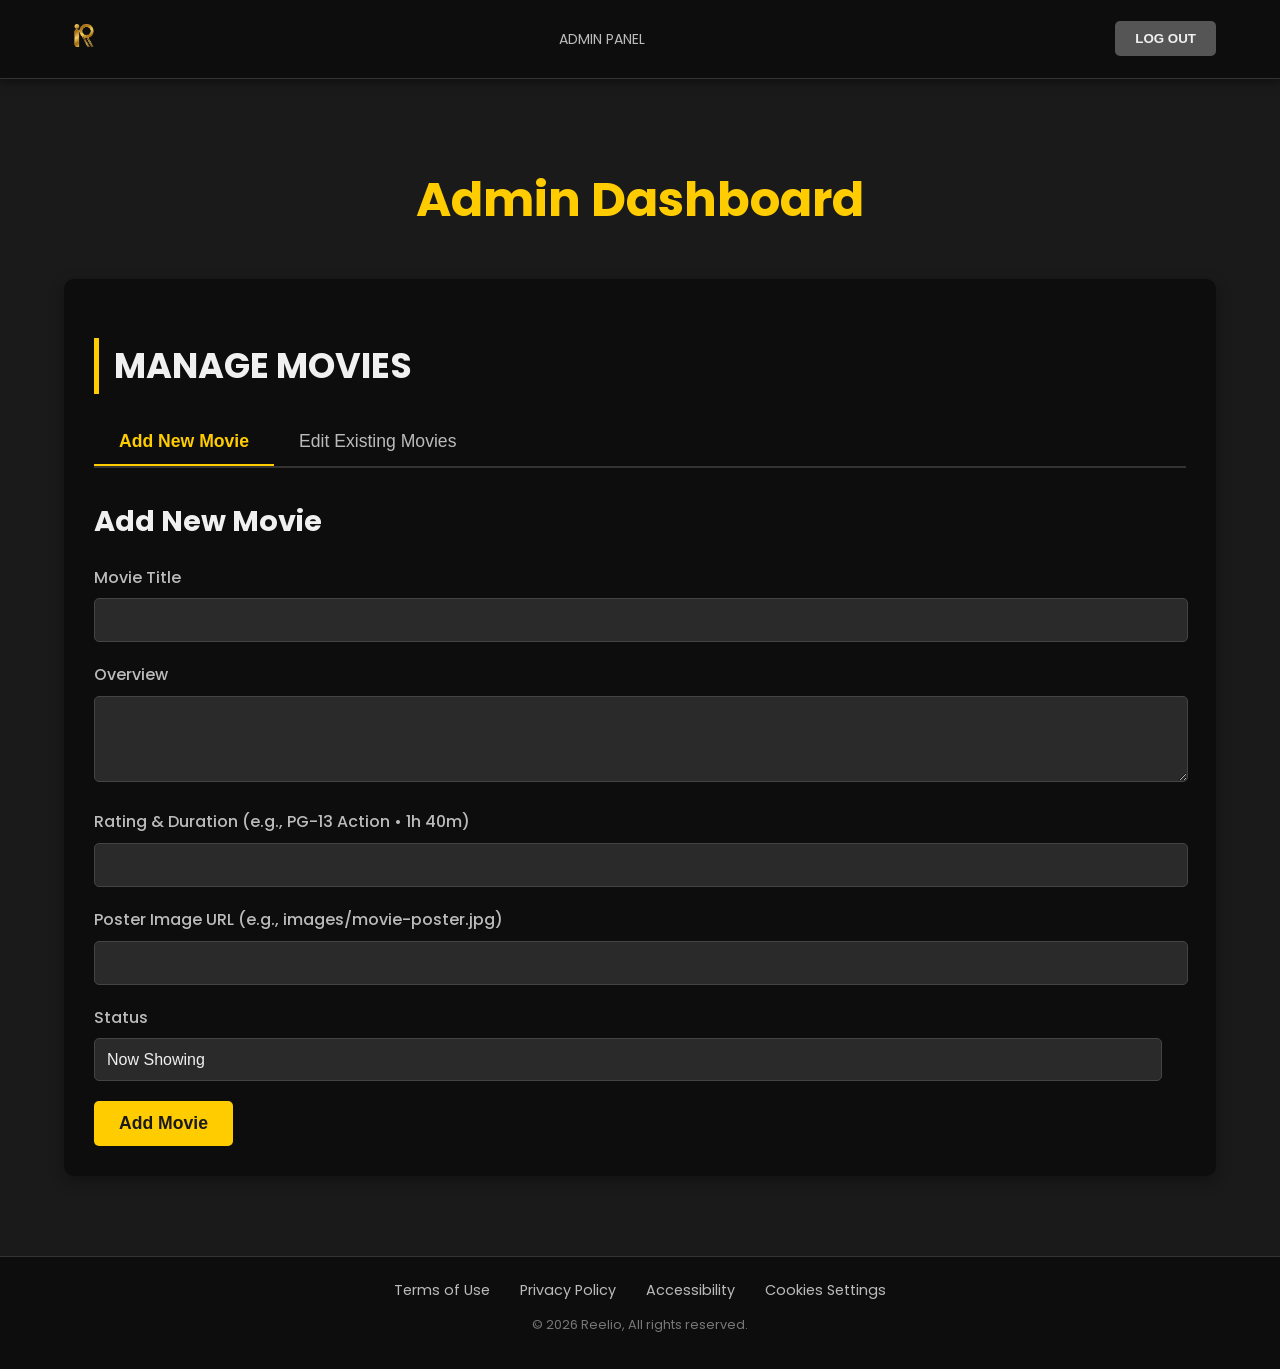
==== reelio-frontend/admin.html @ 2899b491 "Add files via upload" ====
<!DOCTYPE html>
<html lang="en">
<head>
    <meta charset="UTF-8">
    <meta name="viewport" content="width=device-width, initial-scale=1.0">
    <title>Admin Panel - Reelio</title>
    <link rel="stylesheet" href="style.css">
    <link href="https://fonts.googleapis.com/css2?family=Poppins:wght@400;500;600;700&display=swap" rel="stylesheet">
</head>
<body>
    <header class="sub-header">
        <div class="logo">
            <a href="index.html" class="logo-link">
                <img src="logo.png" alt="Reelio Logo">
            </a>
        </div>
        <span class="page-title">Admin Panel</span>
        <div class="header-actions">
            <button class="btn-logout" onclick="handleLogout()">LOG OUT</button>
        </div>
    </header>

    <main class="admin-page">
        <h1>Admin Dashboard</h1>

        <section class="admin-section">
            <h2>Manage Movies</h2>
            <div class="admin-tabs">
                <button class="admin-tab-btn active" data-tab="addMovie">Add New Movie</button>
                <button class="admin-tab-btn" data-tab="editMovies">Edit Existing Movies</button>
            </div>

            <div id="addMovieTab" class="tab-content active">
                <h3>Add New Movie</h3>
                <form id="addMovieForm" class="admin-form">
                    <div class="form-group">
                        <label for="movieTitle">Movie Title</label>
                        <input type="text" id="movieTitle" required>
                    </div>
                    <div class="form-group">
                        <label for="movieOverview">Overview</label>
                        <textarea id="movieOverview" rows="4" required></textarea>
                    </div>
                    <div class="form-group">
                        <label for="movieRating">Rating & Duration (e.g., PG-13 Action • 1h 40m)</label>
                        <input type="text" id="movieRating" required>
                    </div>
                    <div class="form-group">
                        <label for="moviePoster">Poster Image URL (e.g., images/movie-poster.jpg)</label>
                        <input type="text" id="moviePoster" required>
                    </div>
                    <div class="form-group">
                        <label for="movieStatus">Status</label>
                        <select id="movieStatus" required>
                            <option value="now-showing">Now Showing</option>
                            <option value="coming-soon">Coming Soon</option>
                        </select>
                    </div>
                    <div class="form-group" id="releaseDateGroup" style="display:none;">
                        <label for="movieReleaseDate">Release Date (for Coming Soon)</label>
                        <input type="date" id="movieReleaseDate">
                    </div>
                    <div class="form-group" id="trailerUrlGroup" style="display:none;">
                        <label for="movieTrailerUrl">Trailer URL (YouTube Embed Link)</label>
                        <input type="text" id="movieTrailerUrl">
                    </div>
                    <button type="submit" class="btn-primary">Add Movie</button>
                </form>
            </div>
        </section>

        <div id="editMoviesTab" class="tab-content">
                <h3>Edit Existing Movies</h3>
                <div class="movie-management-controls">
                    <input type="text" id="movieSearch" placeholder="Search movies by title...">
                    <select id="filterMovieStatus">
                        <option value="all">All Movies</option>
                        <option value="now-showing">Now Showing</option>
                        <option value="coming-soon">Coming Soon</option>
                    </select>
                </div>
                <div id="movieListForEditing" class="admin-movie-grid">
                    <!-- Movie cards for editing will be loaded here by JavaScript -->
                    <p>No movies to display yet. Add some using the "Add New Movie" tab.</p>
                </div>
            </div>
        </section>

        <!-- A simple modal for editing movie details (will be dynamically populated) -->
        <div id="editMovieModal" class="modal">
            <div class="modal-content">
                <span class="close-button" onclick="closeEditMovieModal()">&times;</span>
                <h2>Edit Movie</h2>
                <form id="editMovieForm" class="admin-form">
                    <input type="hidden" id="editMovieId">
                    <div class="form-group">
                        <label for="editMovieTitle">Movie Title</label>
                        <input type="text" id="editMovieTitle" required>
                    </div>
                    <div class="form-group">
                        <label for="editMovieOverview">Overview</label>
                        <textarea id="editMovieOverview" rows="4" required></textarea>
                    </div>
                    <div class="form-group">
                        <label for="editMovieRating">Rating & Duration</label>
                        <input type="text" id="editMovieRating" required>
                    </div>
                    <div class="form-group">
                        <label for="editMoviePoster">Poster Image URL</label>
                        <input type="text" id="editMoviePoster" required>
                    </div>
                     <div class="form-group">
                        <label for="editMovieStatus">Status</label>
                        <select id="editMovieStatus" required>
                            <option value="now-showing">Now Showing</option>
                            <option value="coming-soon">Coming Soon</option>
                        </select>
                    </div>
                    <div class="form-group" id="editReleaseDateGroup">
                        <label for="editMovieReleaseDate">Release Date</label>
                        <input type="date" id="editMovieReleaseDate">
                    </div>
                    <div class="form-group" id="editTrailerUrlGroup">
                        <label for="editMovieTrailerUrl">Trailer URL</label>
                        <input type="text" id="editMovieTrailerUrl">
                    </div>

                    <h3>Showtimes</h3>
                    <div id="editShowtimesContainer" class="showtimes-container">
                        <!-- Showtimes will be loaded here dynamically -->
                        <p>No showtimes set.</p>
                    </div>
                    <button type="button" class="btn-secondary" onclick="addShowtimeField()">Add New Showtime</button>

                    <div class="form-actions">
                        <button type="submit" class="btn-primary">Save Changes</button>
                        <button type="button" class="btn-delete" onclick="deleteMovie()">Delete Movie</button>
                    </div>
                </form>
            </div>
        </div>
    </main>

    <footer>
        <nav class="footer-nav">
            <ul>
                <li><a href="#">Terms of Use</a></li>
                <li><a href="#">Privacy Policy</a></li>
                <li><a href="#">Accessibility</a></li>
                <li><a href="#">Cookies Settings</a></li>
            </ul>
        </nav>
        <p>© 2026 Reelio, All rights reserved.</p>
    </footer>

    <script src="script.js"></script>
</body>
</html>

    </main>
</body>
</html>
---- reelio-frontend/style.css ----
html {
    scroll-behavior: smooth;
}
/* General Body and Font Styles */
body {
    font-family: 'Poppins', sans-serif;
    margin: 0;
    padding: 0;
    background-color: #1a1a1a; /* Dark background */
    color: #f0f0f0; /* Light text color */
    line-height: 1.6;
}

a {
    color: #f0f0f0;
    text-decoration: none;
}

a:hover {
    color: #ffcc00; /* Accent color for hover */
}

ul {
    list-style: none;
    padding: 0;
    margin: 0;
}

/* New: Logout Button Style */
.header-actions .btn-logout {
    background-color: #555; /* Darker background for logout */
    color: #f0f0f0;
    border: none;
    padding: 10px 20px;
    border-radius: 5px;
    cursor: pointer;
    font-weight: 600;
    transition: background-color 0.3s ease;
    margin-left: 15px; /* Space between username and logout button */
}

.header-actions .btn-logout:hover {
    background-color: #777;
}

/* Optional: Adjust spacing for user profile when links are visible */
#userProfileDisplay {
    display: flex;
    align-items: center;
}

#myBookingsNavLink, #adminNavLink {
    margin-left: 30px; /* Space out the new nav links from existing ones */
}

/* Ensure the nav links are styled consistently when visible */
.main-nav ul li a {
    transition: color 0.3s ease, border-bottom 0.3s ease;
}

.main-nav ul li a:hover {
    color: #ffcc00;
}

/* Header Styles */
.main-header, .sub-header {
    background-color: #0d0d0d;
    padding: 15px 5%;
    display: flex;
    justify-content: space-between;
    align-items: center;
    border-bottom: 1px solid #333;
    position: fixed; /* Makes the header stick to its position */
    top: 0;          /* Positions it at the very top of the viewport */
    left: 0;         /* Positions it at the very left of the viewport */
    width: 100%;     /* Ensures it spans the full width of the viewport */
    z-index: 1000;   /* Keeps the header on top of other content */
    box-shadow: 0 2px 10px rgba(0, 0, 0, 0.5); /* Optional: add a subtle shadow */
    box-sizing: border-box;
}

.logo img {
    height: 40px; /* Adjust as needed */

}

.main-nav ul {
    display: flex;
}

.main-nav li {
    margin-right: 30px;
}

.main-nav a {
    font-weight: 500;
    padding-bottom: 5px;
    transition: color 0.3s ease;
}

.main-nav a.active {
    color: #ffcc00;
    border-bottom: 2px solid #ffcc00;
}

.header-actions .btn-sign-in {
    background-color: #ffcc00;
    color: #1a1a1a;
    border: none;
    padding: 10px 20px;
    border-radius: 5px;
    cursor: pointer;
    font-weight: 600;
    transition: background-color 0.3s ease;
}

.header-actions .btn-sign-in:hover {
    background-color: #e6b800;
}

.user-profile {
    font-weight: 600;
    color: #ffcc00;
}

.page-title {
    font-size: 14px;
    text-transform: uppercase;
    color: #bbb;
}

/* Hero Section (Slideshow) */
.hero-section {
    position: relative;
    width: 100%;
    height: 700px; /* Adjust height as needed */
    overflow: hidden;
    margin-bottom: 50px;
    padding-top: 90px;
}

.hero-slide {
    position: absolute;
    top: 0;
    left: 0;
    width: 100%;
    height: 100%;
    opacity: 0;
    transition: opacity 1s ease-in-out;
    display: flex;
    justify-content: center;
    align-items: center;
}

.hero-slide.active {
    opacity: 1;
}

.hero-slide img {
    width: 100%;
    height: 100%;
    object-fit: cover;
    filter: brightness(0.4); /* Darken image */
}

.hero-content {
    position: absolute;
    text-align: center;
    color: #f0f0f0;
    z-index: 1;
}

.hero-content h1 {
    font-size: 4em;
    margin-bottom: 20px;
    text-transform: uppercase;
}

.hero-buttons button {
    background-color: transparent;
    border: 2px solid #ffcc00;
    color: #ffcc00;
    padding: 12px 30px;
    border-radius: 5px;
    cursor: pointer;
    font-weight: 600;
    font-size: 1.1em;
    margin: 0 10px;
    transition: all 0.3s ease;
}

.hero-buttons button:hover {
    background-color: #ffcc00;
    color: #1a1a1a;
}

/* Movie List Sections (Now Showing, Coming Soon) */
.now-showing, .coming-soon {
    padding: 20px 5%;
    margin-bottom: 50px;
    position: relative;
    scroll-margin-top: 90px;
}

h2 {
    font-size: 2em;
    margin-bottom: 30px;
    border-left: 5px solid #ffcc00;
    padding-left: 15px;
    text-transform: uppercase;
}

.movie-list {
    display: flex;
    gap: 150px;
    overflow-x: auto; /* Enable horizontal scrolling */
    padding-bottom: 10px; /* Space for scrollbar */
    -ms-overflow-style: none;  /* IE and Edge */
    scrollbar-width: none;  /* Firefox */
}

.movie-list::-webkit-scrollbar {
    display: none; /* Hide scrollbar for Chrome, Safari, Opera */
}

.movie-card {
    flex-shrink: 0; /* Prevent cards from shrinking */
    width: 220px; /* Fixed width for movie cards */
    text-align: left;
}

.movie-card img {
    width: 160%;
    /* New height for landscape aspect ratio */
    /* Example: if width is 220px, height will be around 132px for a 16:9 ish ratio */
    height: 180px; /* Adjust this value to control the landscape height */
    object-fit: cover; /* Ensures the image covers the area, cropping if necessary */
    border-radius: 8px;
    margin-bottom: 10px;
    transition: transform 0.3s ease;
    
}

.movie-card img:hover {
    transform: translateY(-5px);
}

.movie-card p {
    font-size: 1.1em;
    font-weight: 500;
}

.scroll-btn {
    position: absolute;
    top: 50%; /* Center vertically */
    transform: translateY(-50%); /* Adjust for the button's own height */
    background-color: rgba(0, 0, 0, 0.7);
    color: #f0f0f0;
    border: none;
    padding: 10px 15px;
    border-radius: 50%;
    cursor: pointer;
    font-size: 1.5em;
    z-index: 10; /* Ensure buttons are above movie cards */
    transition: background-color 0.3s ease;
}

.scroll-btn:hover {
    background-color: rgba(0, 0, 0, 0.9);
}

/* Specific positioning for the right button */
.scroll-btn.right {
    right: 1%; /* Adjust as needed */
}

/* Specific positioning for the left button */
.scroll-btn.left {
    left: 1%; /* Adjust as needed */
}

/* Ensure the parent sections are positioned relative for absolute children */
.now-showing, .coming-soon {
    padding: 20px 5%;
    margin-bottom: 50px;
    position: relative; /* THIS IS CRUCIAL */
}
/* Contact Us Section */
.contact-us {
    display: flex;
    justify-content: space-between;
    align-items: flex-start;
    background-color: #0d0d0d;
    padding: 50px 5%;
    margin-top: 50px;
    scroll-margin-top: 90px;
}

.contact-text {
    flex: 1;
    margin-right: 50px;
}

.contact-text h2 {
    font-size: 2.5em;
    margin-bottom: 15px;
    border-left: 5px solid #ffcc00;
    padding-left: 15px;
}

.contact-text p {
    font-size: 1.2em;
    color: #ccc;
}

.contact-form-container {
    flex: 1;
    background-color: #1a1a1a;
    padding: 40px;
    border-radius: 10px;
    box-shadow: 0 5px 15px rgba(0, 0, 0, 0.3);
}

.contact-form label {
    display: block;
    margin-bottom: 8px;
    font-weight: 500;
}

.contact-form input[type="email"] {
    width: calc(100% - 20px);
    padding: 12px;
    margin-bottom: 20px;
    border: 1px solid #444;
    border-radius: 5px;
    background-color: #2a2a2a;
    color: #f0f0f0;
    font-size: 1em;
}

.captcha {
    display: flex;
    align-items: center;
    margin-bottom: 20px;
}

.captcha input[type="checkbox"] {
    margin-right: 10px;
    width: 20px;
    height: 20px;
    background-color: #2a2a2a;
    border: 1px solid #444;
}

.captcha span img {
    height: 30px; /* Adjust captcha icon size */
    margin-left: 10px;
    background-color: #444; /* Placeholder for captcha box */
    padding: 5px;
    border-radius: 3px;
}

.terms {
    display: flex;
    align-items: center;
    margin-bottom: 30px;
    font-size: 0.9em;
    color: #bbb;
}

.terms input[type="checkbox"] {
    margin-right: 10px;
    width: 20px;
    height: 20px;
    background-color: #2a2a2a;
    border: 1px solid #444;
}

.btn-signup-newsletter {
    background-color: #ffcc00;
    color: #1a1a1a;
    border: none;
    padding: 12px 25px;
    border-radius: 5px;
    cursor: pointer;
    font-weight: 600;
    font-size: 1.1em;
    width: 100%;
    transition: background-color 0.3s ease;
}

.btn-signup-newsletter:hover {
    background-color: #e6b800;
}

/* Footer Styles */
footer {
    background-color: #0d0d0d;
    padding: 20px 5%;
    text-align: center;
    border-top: 1px solid #333;
}

.footer-nav ul {
    display: flex;
    justify-content: center;
    margin-bottom: 10px;
}

.footer-nav li {
    margin: 0 15px;
}

.footer-nav a {
    color: #bbb;
    font-size: 0.9em;
}

footer p {
    color: #777;
    font-size: 0.8em;
}

/* Modal Styles */
.modal {
    display: none; /* Hidden by default */
    position: fixed; /* Stay in place */
    z-index: 100; /* Sit on top */
    left: 0;
    top: 0;
    width: 100%; /* Full width */
    height: 100%; /* Full height */
    overflow: auto; /* Enable scroll if needed */
    background-color: rgba(0,0,0,0.8); /* Black w/ opacity */
    padding-top: 60px;
}

.modal-content {
    background-color: #1a1a1a;
    margin: 5% auto; /* 15% from the top and centered */
    padding: 40px;
    border: 1px solid #333;
    width: 400px; /* Could be more or less, depending on screen size */
    border-radius: 10px;
    position: relative;
    box-shadow: 0 5px 20px rgba(0,0,0,0.5);
}

.modal-content h2 {
    text-align: center;
    margin-bottom: 30px;
    color: #f0f0f0;
    font-size: 2em;
    border-left: none; /* Override section h2 style */
    padding-left: 0; /* Override section h2 style */
}

.modal-content label {
    display: block;
    margin-bottom: 8px;
    font-weight: 500;
    color: #bbb;
}

.modal-content input[type="email"],
.modal-content input[type="password"],
.modal-content input[type="text"] {
    width: calc(100% - 20px);
    padding: 12px;
    margin-bottom: 20px;
    border: 1px solid #444;
    border-radius: 5px;
    background-color: #2a2a2a;
    color: #f0f0f0;
    font-size: 1em;
}

.name-fields {
    display: flex;
    gap: 20px;
}

.name-fields > div {
    flex: 1;
}

.forgot-password {
    display: block;
    text-align: right;
    font-size: 0.9em;
    color: #ffcc00;
    margin-top: -10px;
    margin-bottom: 20px;
}

.btn-log-in, .btn-sign-up {
    background-color: #ffcc00;
    color: #1a1a1a;
    border: none;
    padding: 12px 25px;
    border-radius: 5px;
    cursor: pointer;
    font-weight: 600;
    font-size: 1.1em;
    width: 100%;
    margin-top: 20px;
    transition: background-color 0.3s ease;
}

.btn-log-in:hover, .btn-sign-up:hover {
    background-color: #e6b800;
}

.signup-link {
    text-align: center;
    margin-top: 20px;
    font-size: 0.9em;
    color: #bbb;
}

.signup-link a {
    color: #ffcc00;
    font-weight: 500;
}

.close-button {
    color: #aaa;
    position: absolute;
    top: 15px;
    right: 25px;
    font-size: 35px;
    font-weight: bold;
    cursor: pointer;
}

.close-button:hover,
.close-button:focus {
    color: #f0f0f0;
    text-decoration: none;
    cursor: pointer;
}


/* Movie Details Page Specific Styles */
.movie-details-page {
    padding: 40px 5%;
    margin-top: 90px;
}

.movie-info-section {
    display: flex;
    gap: 40px;
}

.movie-poster img {
    width: 310px; /* Adjust as needed */
    height: auto;
    border-radius: 8px;
    box-shadow: 0 5px 15px rgba(0, 0, 0, 0.3);
}

.movie-details {
    flex: 1;
}

.movie-details h2 {
    font-size: 2.8em;
    margin-bottom: 10px;
    border-left: none; /* Override main page h2 style */
    padding-left: 0; /* Override main page h2 style */
}

.rating-duration {
    font-size: 1.1em;
    color: #bbb;
    margin-bottom: 20px;
}

.movie-details h3 {
    font-size: 1.5em;
    color: #f0f0f0;
    margin-top: 30px;
    margin-bottom: 10px;
}

.overview-text {
    font-size: 1em;
    color: #ccc;
    line-height: 1.8;
}

.showtime-selection {
    display: flex;
    gap: 20px;
    margin-top: 40px;
    margin-bottom: 30px;
    flex-wrap: wrap; /* Allow wrapping on smaller screens */
}

.dropdown {
    position: relative;
    margin-bottom: 15px; /* For mobile spacing */
}

.dropdown label {
    display: block;
    margin-bottom: 8px;
    font-weight: 500;
    color: #bbb;
}

.dropdown select {
    width: 150px; /* Fixed width for dropdowns */
    padding: 10px 15px;
    border: 1px solid #444;
    border-radius: 5px;
    background-color: #2a2a2a;
    color: #f0f0f0;
    font-size: 1em;
    appearance: none; /* Remove default arrow */
    -webkit-appearance: none;
    -moz-appearance: none;
    cursor: pointer;
    background-image: url('data:image/svg+xml;utf8,<svg fill="%23f0f0f0" height="24" viewBox="0 0 24 24" width="24" xmlns="http://www.w3.org/2000/svg"><path d="M7 10l5 5 5-5z"/><path d="M0 0h24v24H0z" fill="none"/></svg>');
    background-repeat: no-repeat;
    background-position: right 8px top 50%;
    background-size: 20px auto;
}

.btn-buy-now {
    background-color: #ffcc00;
    color: #1a1a1a;
    border: none;
    padding: 15px 40px;
    border-radius: 5px;
    cursor: pointer;
    font-weight: 600;
    font-size: 1.2em;
    transition: background-color 0.3s ease;
}

.btn-buy-now:hover {
    background-color: #e6b800;
}

.sub-footer {
    background-color: #0d0d0d;
    padding: 20px 5%;
    text-align: center;
    border-top: 1px solid #333;
}

/* Specific styles for the Buy Tickets Page */
.buy-tickets-page {
    padding: 40px 5%;
    margin-top: 90px; /* To account for the fixed header */
    display: flex;
    flex-direction: column;
    gap: 40px;
}

.movie-booking-summary {
    background-color: #0d0d0d;
    padding: 30px;
    border-radius: 10px;
    box-shadow: 0 5px 15px rgba(0, 0, 0, 0.3);
    display: flex;
    align-items: center;
    gap: 30px;
}

.movie-booking-summary img {
    width: 120px; /* Smaller poster on this page */
    height: auto;
    border-radius: 5px;
    box-shadow: 0 3px 10px rgba(0, 0, 0, 0.2);
}

.movie-booking-summary h2 {
    font-size: 2em;
    margin-bottom: 10px;
    border-left: none; /* Override general h2 style */
    padding-left: 0; /* Override general h2 style */
    color: #f0f0f0;
}

.summary-details {
    flex-grow: 1;
}

.summary-details p {
    margin: 5px 0;
    font-size: 1.1em;
    color: #ccc;
}

.summary-details strong {
    color: #f0f0f0;
}

/* Seat Selection Section */
.seat-selection-section {
    background-color: #0d0d0d;
    padding: 30px;
    border-radius: 10px;
    box-shadow: 0 5px 15px rgba(0, 0, 0, 0.3);
    text-align: center;
}

.seat-selection-section h2 {
    font-size: 2em;
    margin-bottom: 30px;
    border-left: 5px solid #ffcc00; /* Re-apply border for section h2 */
    padding-left: 15px;
    display: inline-block; /* To make border left work on h2 */
}

.screen-indicator {
    background-color: #333;
    color: #f0f0f0;
    padding: 10px 0;
    margin: 30px auto;
    width: 80%;
    max-width: 600px;
    border-radius: 5px;
    font-size: 1.2em;
    text-transform: uppercase;
    letter-spacing: 2px;
}

.seating-chart {
    display: grid;
    grid-template-columns: repeat(10, 35px); /* 10 seats per row, 35px wide */
    gap: 10px; /* Space between seats */
    justify-content: center;
    margin-bottom: 30px;
}

.seat-row {
    display: contents; /* Allows grid to control individual seats */
}

.seat {
    width: 35px;
    height: 35px;
    background-color: #444; /* Available seat color */
    border-radius: 5px; /* Square seats, can be circle or other shapes */
    cursor: pointer;
    display: flex;
    justify-content: center;
    align-items: center;
    font-size: 0.8em;
    font-weight: 500;
    color: #f0f0f0;
    transition: background-color 0.2s ease, transform 0.2s ease;
}

.seat:hover:not(.occupied) {
    transform: scale(1.05);
    background-color: #666;
}

.seat.selected {
    background-color: #ffcc00; /* Selected seat color */
    color: #1a1a1a;
}

.seat.occupied {
    background-color: #666; /* Occupied seat color */
    cursor: not-allowed;
    opacity: 0.6;
}

.seat-legend {
    display: flex;
    justify-content: center;
    gap: 20px;
    margin-bottom: 40px;
}

.legend-item {
    display: flex;
    align-items: center;
    gap: 8px;
    font-size: 0.9em;
    color: #bbb;
}

.legend-item .seat {
    width: 20px;
    height: 20px;
    cursor: default;
    transform: none; /* Override hover effect for legend items */
}

.booking-actions {
    margin-top: 30px;
    padding-top: 20px;
    border-top: 1px solid #333;
}

.booking-actions p {
    font-size: 1.2em;
    margin-bottom: 15px;
}

.booking-actions span {
    color: #ffcc00;
    font-weight: 600;
}

.btn-proceed-payment {
    background-color: #ffcc00;
    color: #1a1a1a;
    border: none;
    padding: 15px 40px;
    border-radius: 5px;
    cursor: pointer;
    font-weight: 600;
    font-size: 1.2em;
    transition: background-color 0.3s ease, opacity 0.3s ease;
    width: auto; /* Allow button to size based on content */
}

.btn-proceed-payment:hover:not(:disabled) {
    background-color: #e6b800;
}

.btn-proceed-payment:disabled {
    opacity: 0.5;
    cursor: not-allowed;
}

/* Payment Page Specific Styles */
.payment-page {
    padding: 40px 5%;
    margin-top: 90px; /* To account for the fixed header */
    display: flex;
    gap: 40px;
    align-items: flex-start; /* Align sections to the top */
}

.booking-details-summary {
    flex: 1; /* Takes up one part of the space */
    background-color: #0d0d0d;
    padding: 30px;
    border-radius: 10px;
    box-shadow: 0 5px 15px rgba(0, 0, 0, 0.3);
}

.booking-details-summary h2 {
    font-size: 2em;
    margin-bottom: 25px;
    border-left: 5px solid #ffcc00;
    padding-left: 15px;
    display: inline-block;
}

.booking-details-summary .summary-content {
    display: flex;
    gap: 20px;
    align-items: flex-start;
}

.payment-poster {
    width: 150px;
    height: auto;
    border-radius: 8px;
    box-shadow: 0 3px 10px rgba(0, 0, 0, 0.2);
}

.summary-text {
    flex-grow: 1;
}

.summary-text h3 {
    font-size: 1.8em;
    margin-top: 0;
    margin-bottom: 15px;
    color: #f0f0f0;
}

.summary-text p {
    margin: 8px 0;
    font-size: 1.1em;
    color: #ccc;
}

.summary-text strong {
    color: #f0f0f0;
}

.summary-text .total-amount {
    margin-top: 25px;
    font-size: 1.5em;
    font-weight: 600;
    color: #ffcc00;
}

/* Payment Details Form Styles */
.payment-details-section {
    flex: 2; /* Takes up two parts of the space, making it wider */
    background-color: #0d0d0d;
    padding: 30px;
    border-radius: 10px;
    box-shadow: 0 5px 15px rgba(0, 0, 0, 0.3);
}

.payment-details-section h2 {
    font-size: 2em;
    margin-bottom: 25px;
    border-left: 5px solid #ffcc00;
    padding-left: 15px;
    display: inline-block;
}

.payment-form .form-group {
    margin-bottom: 20px;
}

.payment-form label {
    display: block;
    margin-bottom: 8px;
    font-weight: 500;
    color: #bbb;
}

.payment-form input[type="text"] {
    width: calc(100% - 24px); /* Account for padding and border */
    padding: 12px;
    border: 1px solid #444;
    border-radius: 5px;
    background-color: #2a2a2a;
    color: #f0f0f0;
    font-size: 1em;
}

.payment-form .form-row {
    display: flex;
    gap: 20px;
}

.payment-form .form-row .form-group {
    flex: 1; /* Each group in the row takes equal space */
}

.payment-actions {
    display: flex;
    justify-content: flex-end; /* Align buttons to the right */
    gap: 15px;
    margin-top: 30px;
    padding-top: 20px;
    border-top: 1px solid #333;
}

.btn-confirm-payment,
.btn-cancel-payment,
.btn-go-home {
    background-color: #ffcc00;
    color: #1a1a1a;
    border: none;
    padding: 12px 25px;
    border-radius: 5px;
    cursor: pointer;
    font-weight: 600;
    font-size: 1.1em;
    transition: background-color 0.3s ease;
}

.btn-confirm-payment:hover,
.btn-go-home:hover {
    background-color: #e6b800;
}

.btn-cancel-payment {
    background-color: #555;
    color: #f0f0f0;
}

.btn-cancel-payment:hover {
    background-color: #777;
}

/* Modal styles for Payment Success */
#paymentSuccessModal .modal-content h2 {
    color: #ffcc00; /* Green for success */
    border-left: none;
    padding-left: 0;
    text-align: center;
    font-size: 2.2em;
    margin-bottom: 20px;
}

#paymentSuccessModal .modal-content p {
    text-align: center;
    font-size: 1.1em;
    margin-bottom: 15px;
    color: #ccc;
}

#paymentSuccessModal .modal-content .btn-go-home {
    display: block;
    width: fit-content;
    margin: 30px auto 0;
}

/* Payment Details Form Styles */
.payment-details-section {
    flex: 2; /* Takes up two parts of the space, making it wider */
    background-color: #0d0d0d;
    padding: 30px;
    border-radius: 10px;
    box-shadow: 0 5px 15px rgba(0, 0, 0, 0.3);
}

.payment-details-section h2 {
    font-size: 2em;
    margin-bottom: 25px;
    border-left: 5px solid #ffcc00;
    padding-left: 15px;
    display: inline-block;
}

.payment-form .form-group {
    margin-bottom: 20px;
}

.payment-form label {
    display: block;
    margin-bottom: 8px;
    font-weight: 500;
    color: #bbb;
}

/* Consolidated and fixed input styling for consistency */
.payment-form input[type="text"],
.payment-form input[type="tel"] {
    width: calc(100% - 24px); /* Account for padding and border */
    padding: 12px;
    border: 1px solid #444;
    border-radius: 5px;
    background-color: #2a2a2a;
    color: #f0f0f0;
    font-size: 1em;
    /* Added for cross-browser consistency */
    -webkit-appearance: none;
    -moz-appearance: none;
    appearance: none;
}

.payment-form .form-row {
    display: flex;
    gap: 20px;
}

.payment-form .form-row .form-group {
    flex: 1; /* Each group in the row takes equal space */
}

.payment-actions {
    display: flex;
    justify-content: flex-end; /* Align buttons to the right */
    gap: 15px;
    margin-top: 30px;
    padding-top: 20px;
    border-top: 1px solid #333;
}

/* Payment Success Page Styles */
.payment-success-page {
    display: flex;
    justify-content: center;
    align-items: center;
    min-height: calc(100vh - 180px); /* Adjust based on header/footer height */
    margin-top: 90px; /* Space for fixed header */
    padding: 40px 5%;
}

.success-card {
    background-color: #0d0d0d;
    padding: 50px;
    border-radius: 10px;
    box-shadow: 0 5px 20px rgba(0, 0, 0, 0.5);
    text-align: center;
    max-width: 600px;
    width: 100%;
    color: #f0f0f0;
}

.success-icon {
    font-size: 80px;
    color: #4CAF50; /* Green checkmark */
    margin-bottom: 25px;
}

.success-card h2 {
    font-size: 2.8em;
    color: #4CAF50; /* Green for success message */
    margin-bottom: 20px;
    border-left: none; /* Override general h2 style */
    padding-left: 0;
}

.success-card p {
    font-size: 1.1em;
    color: #ccc;
    margin-bottom: 10px;
    line-height: 1.5;
}

.booked-details {
    background-color: #1a1a1a;
    border-radius: 8px;
    padding: 25px;
    margin-top: 35px;
    margin-bottom: 35px;
    text-align: left;
}

.booked-details h3 {
    font-size: 1.6em;
    color: #ffcc00;
    margin-top: 0;
    margin-bottom: 20px;
    border-left: none; /* Override general h3 style */
    padding-left: 0;
}

.summary-item {
    margin-bottom: 10px;
    font-size: 1.1em;
    color: #ccc;
    display: flex; /* For aligning strong and span */
    justify-content: space-between;
}

.summary-item strong {
    color: #f0f0f0;
    margin-right: 15px; /* Space between strong and span if no justify-content */
    flex-shrink: 0; /* Prevent strong from shrinking */
}

.summary-item span {
    text-align: right;
    flex-grow: 1; /* Allow span to take up remaining space */
}

.summary-item.total-amount {
    margin-top: 20px;
    padding-top: 15px;
    border-top: 1px dashed #333;
    font-size: 1.3em;
    font-weight: 600;
    color: #ffcc00;
}


.success-card .btn-go-home,
.success-card .btn-view-bookings {
    display: inline-block; /* Allow them to sit next to each other */
    width: auto;
    margin: 10px;
    padding: 12px 30px;
    font-size: 1.1em;
    border-radius: 5px;
    cursor: pointer;
    font-weight: 600;
    transition: background-color 0.3s ease;
}

.success-card .btn-go-home {
    background-color: #ffcc00;
    color: #1a1a1a;
    border: none;
}

.success-card .btn-go-home:hover {
    background-color: #e6b800;
}

.success-card .btn-view-bookings {
    background-color: #444;
    color: #f0f0f0;
    border: 1px solid #666;
}

.success-card .btn-view-bookings:hover {
    background-color: #666;
    border-color: #888;
}

/* Optional: Make the footer fixed at the bottom for this page if content is short */
/* If you want a fixed footer when content is short, you might need to adjust body/main min-height */
/* Or use flexbox on the body: */
/*
body {
    display: flex;
    flex-direction: column;
    min-height: 100vh;
}
main {
    flex-grow: 1;
}
*/

/* Styles for Payment Options Buttons */
.payment-options {
    display: flex;
    margin-bottom: 25px;
    gap: 10px;
}

.payment-option-btn {
    background-color: #333;
    color: #f0f0f0;
    border: 1px solid #444;
    padding: 10px 20px;
    border-radius: 5px;
    cursor: pointer;
    font-weight: 500;
    transition: background-color 0.3s ease, border-color 0.3s ease;
}

.payment-option-btn:hover {
    background-color: #444;
    border-color: #666;
}

.payment-option-btn.active {
    background-color: #ffcc00;
    color: #1a1a1a;
    border-color: #ffcc00;
}

.payment-option-btn.active:hover {
    background-color: #e6b800;
    border-color: #e6b800;
}

.payment-form {
    transition: opacity 0.3s ease; /* For smooth transition when showing/hiding forms */
}

/* My Bookings Page Specific Styles */
.my-bookings-page {
    padding: 40px 5%;
    margin-top: 90px; /* To account for the fixed header */
    min-height: calc(100vh - 180px); /* Fill remaining space if content is short */
}

.my-bookings-page h2 {
    font-size: 2.5em;
    margin-bottom: 35px;
    border-left: 5px solid #ffcc00;
    padding-left: 15px;
}

.bookings-list {
    display: grid;
    grid-template-columns: repeat(auto-fit, minmax(300px, 1fr)); /* Responsive grid */
    gap: 30px;
}

.booking-card {
    background-color: #0d0d0d;
    padding: 25px;
    border-radius: 10px;
    box-shadow: 0 5px 15px rgba(0, 0, 0, 0.3);
    display: flex;
    gap: 20px;
    align-items: flex-start;
}

.booking-card img {
    width: 100px;
    height: auto;
    border-radius: 5px;
    box-shadow: 0 2px 8px rgba(0, 0, 0, 0.2);
}

.booking-info {
    flex-grow: 1;
}

.booking-info h3 {
    font-size: 1.6em;
    margin-top: 0;
    margin-bottom: 10px;
    color: #f0f0f0;
    border-left: none; /* Override general h3 style */
    padding-left: 0;
}

.booking-info p {
    margin: 5px 0;
    font-size: 0.95em;
    color: #ccc;
}

.booking-info strong {
    color: #f0f0f0;
}

.booking-info .total-price {
    margin-top: 15px;
    font-size: 1.2em;
    font-weight: 600;
    color: #ffcc00;
}

/* Style for the "Browse Movies" button in "no bookings" message */
.my-bookings-page .btn-go-home {
    background-color: #ffcc00;
    color: #1a1a1a;
    border: none;
    padding: 12px 25px;
    border-radius: 5px;
    cursor: pointer;
    font-weight: 600;
    font-size: 1em;
    transition: background-color 0.3s ease;
    display: inline-block; /* To allow text alignment and margin */
    margin-top: 20px;
}

.my-bookings-page .btn-go-home:hover {
    background-color: #e6b800;
}

/* Admin Page Specific Styles */
.admin-page {
    padding: 40px 5%;
    margin-top: 90px; /* Space for fixed header */
}

.admin-page h1 {
    font-size: 3em;
    color: #ffcc00;
    margin-bottom: 40px;
    text-align: center;
}

.admin-section {
    background-color: #0d0d0d;
    padding: 30px;
    border-radius: 10px;
    box-shadow: 0 5px 15px rgba(0, 0, 0, 0.3);
    margin-bottom: 40px;
}

.admin-section h2 {
    font-size: 2.2em;
    margin-bottom: 25px;
    border-left: 5px solid #ffcc00;
    padding-left: 15px;
    display: inline-block;
}

.admin-section h3 {
    font-size: 1.8em;
    color: #f0f0f0;
    margin-top: 30px;
    margin-bottom: 20px;
}

.admin-tabs {
    display: flex;
    margin-bottom: 30px;
    border-bottom: 2px solid #333;
}

.admin-tab-btn {
    background-color: transparent;
    border: none;
    color: #bbb;
    padding: 12px 25px;
    font-size: 1.1em;
    cursor: pointer;
    transition: color 0.3s ease, border-bottom 0.3s ease;
    border-bottom: 2px solid transparent;
}

.admin-tab-btn:hover {
    color: #f0f0f0;
}

.admin-tab-btn.active {
    color: #ffcc00;
    border-bottom: 2px solid #ffcc00;
    font-weight: 600;
}

.tab-content {
    display: none;
}

.tab-content.active {
    display: block;
}

.admin-form .form-group {
    margin-bottom: 20px;
}

.admin-form label {
    display: block;
    margin-bottom: 8px;
    font-weight: 500;
    color: #bbb;
}

.admin-form input[type="text"],
.admin-form input[type="date"],
.admin-form textarea,
.admin-form select {
    width: calc(100% - 24px); /* Account for padding and border */
    padding: 12px;
    border: 1px solid #444;
    border-radius: 5px;
    background-color: #2a2a2a;
    color: #f0f0f0;
    font-size: 1em;
    /* Added for cross-browser consistency */
    -webkit-appearance: none;
    -moz-appearance: none;
    appearance: none;
}

.admin-form textarea {
    resize: vertical; /* Allow vertical resizing for text areas */
}

.admin-form button {
    padding: 12px 25px;
    border-radius: 5px;
    cursor: pointer;
    font-weight: 600;
    font-size: 1.1em;
    transition: background-color 0.3s ease, color 0.3s ease;
}

.admin-form .btn-primary {
    background-color: #ffcc00;
    color: #1a1a1a;
    border: none;
    margin-right: 15px;
}

.admin-form .btn-primary:hover {
    background-color: #e6b800;
}

.admin-form .btn-secondary {
    background-color: #444;
    color: #f0f0f0;
    border: 1px solid #666;
}

.admin-form .btn-secondary:hover {
    background-color: #666;
    border-color: #888;
}

.admin-form .btn-delete {
    background-color: #d9534f; /* Red for delete */
    color: #f0f0f0;
    border: none;
    margin-left: 15px;
}

.admin-form .btn-delete:hover {
    background-color: #c9302c;
}

/* Movie Management Controls (for editing/searching) */
.movie-management-controls {
    display: flex;
    gap: 20px;
    margin-bottom: 30px;
    flex-wrap: wrap;
}

.movie-management-controls input[type="text"],
.movie-management-controls select {
    flex: 1; /* Allows them to take up equal space */
    min-width: 200px; /* Minimum width before wrapping */
}

/* Admin Movie Grid for Edit Tab */
.admin-movie-grid {
    display: grid;
    grid-template-columns: repeat(auto-fill, minmax(200px, 1fr));
    gap: 25px;
}

.admin-movie-card {
    background-color: #1a1a1a;
    border-radius: 8px;
    overflow: hidden;
    box-shadow: 0 3px 10px rgba(0, 0, 0, 0.3);
    text-align: center;
    cursor: pointer;
    transition: transform 0.2s ease, box-shadow 0.2s ease;
}

.admin-movie-card:hover {
    transform: translateY(-5px);
    box-shadow: 0 8px 20px rgba(0, 0, 0, 0.5);
}

.admin-movie-card img {
    width: 100%;
    height: 250px; /* Fixed height for posters */
    object-fit: cover;
    border-bottom: 1px solid #333;
}

.admin-movie-card h4 {
    font-size: 1.2em;
    margin: 15px 10px 5px;
    color: #f0f0f0;
}

.admin-movie-card p {
    font-size: 0.9em;
    color: #bbb;
    margin-bottom: 15px;
}

/* Showtime Editor within Edit Modal */
.showtimes-container {
    background-color: #1a1a1a;
    border: 1px solid #333;
    border-radius: 5px;
    padding: 15px;
    margin-top: 20px;
    margin-bottom: 20px;
    max-height: 250px; /* Limit height for scroll */
    overflow-y: auto;
}

.showtime-entry {
    display: flex;
    gap: 15px;
    margin-bottom: 15px;
    align-items: center;
    border-bottom: 1px dashed #333;
    padding-bottom: 15px;
}

.showtime-entry:last-child {
    border-bottom: none;
    padding-bottom: 0;
}

.showtime-entry input,
.showtime-entry select {
    flex: 1;
    min-width: 100px; /* Adjust as needed */
}

.showtime-entry .remove-showtime-btn {
    background-color: #dc3545;
    color: white;
    border: none;
    padding: 8px 12px;
    border-radius: 4px;
    cursor: pointer;
    font-size: 0.9em;
    transition: background-color 0.2s ease;
}

.showtime-entry .remove-showtime-btn:hover {
    background-color: #c82333;
}

.form-actions {
    display: flex;
    justify-content: flex-end;
    margin-top: 30px;
    border-top: 1px solid #333;
    padding-top: 20px;
}
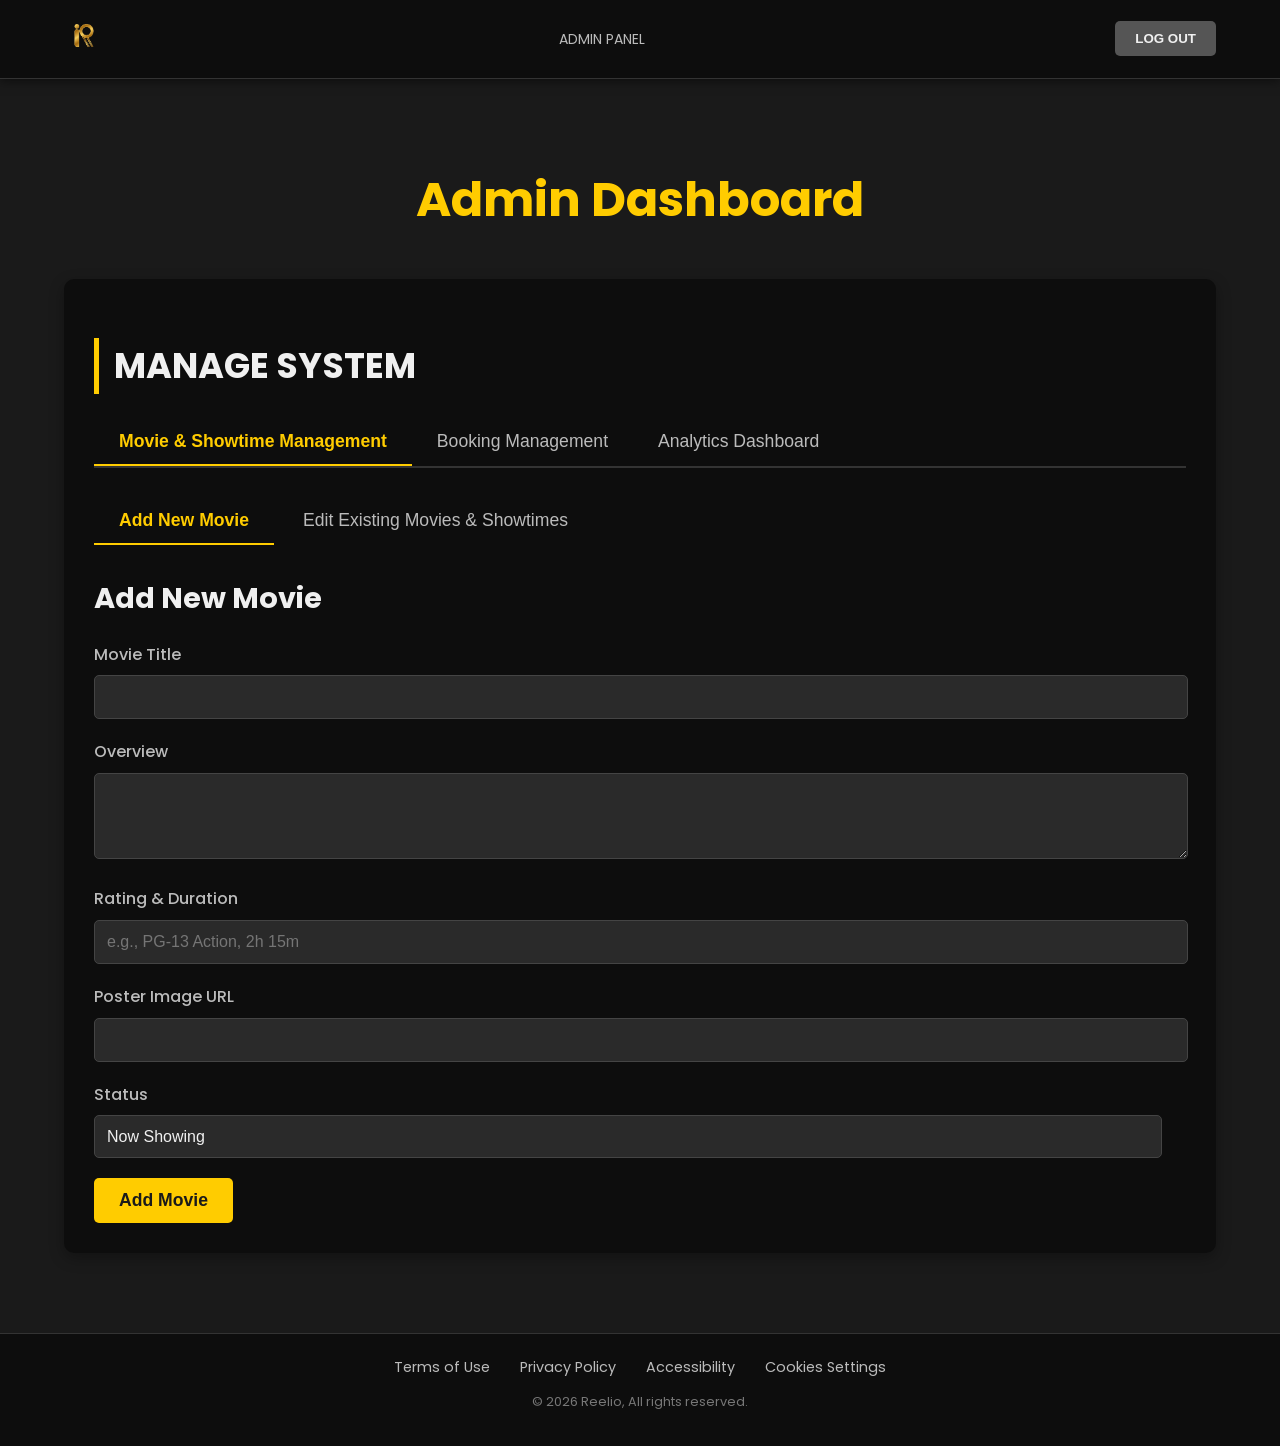
==== commit c4b81a00: "admin.html" ====
--- a/reelio-frontend/admin.html
+++ b/reelio-frontend/admin.html
@@ -14,7 +14,7 @@
                 <img src="logo.png" alt="Reelio Logo">
             </a>
         </div>
-        <span class="page-title">Admin Panel</span>
+        <span class="page-title">ADMIN PANEL</span>
         <div class="header-actions">
             <button class="btn-logout" onclick="handleLogout()">LOG OUT</button>
         </div>
@@ -24,113 +24,111 @@
         <h1>Admin Dashboard</h1>
 
         <section class="admin-section">
-            <h2>Manage Movies</h2>
+            <h2>MANAGE SYSTEM</h2>
             <div class="admin-tabs">
-                <button class="admin-tab-btn active" data-tab="addMovie">Add New Movie</button>
-                <button class="admin-tab-btn" data-tab="editMovies">Edit Existing Movies</button>
+                <button class="admin-tab-btn active" data-tab="movieManagement">Movie & Showtime Management</button>
+                <!-- Removed showtimeManagementTab -->
+                <button class="admin-tab-btn" data-tab="bookingManagement">Booking Management</button>
+                <button class="admin-tab-btn" data-tab="analytics">Analytics Dashboard</button>
             </div>
 
-            <div id="addMovieTab" class="tab-content active">
-                <h3>Add New Movie</h3>
-                <form id="addMovieForm" class="admin-form">
-                    <div class="form-group">
-                        <label for="movieTitle">Movie Title</label>
-                        <input type="text" id="movieTitle" required>
-                    </div>
-                    <div class="form-group">
-                        <label for="movieOverview">Overview</label>
-                        <textarea id="movieOverview" rows="4" required></textarea>
-                    </div>
-                    <div class="form-group">
-                        <label for="movieRating">Rating & Duration (e.g., PG-13 Action • 1h 40m)</label>
-                        <input type="text" id="movieRating" required>
-                    </div>
-                    <div class="form-group">
-                        <label for="moviePoster">Poster Image URL (e.g., images/movie-poster.jpg)</label>
-                        <input type="text" id="moviePoster" required>
-                    </div>
-                    <div class="form-group">
-                        <label for="movieStatus">Status</label>
-                        <select id="movieStatus" required>
+            <!-- MOVIE MANAGEMENT TAB (Now handles ADD and EDIT/SHOWTIMES) -->
+            <div id="movieManagementTab" class="tab-content active">
+                <div class="admin-tabs-sub">
+                    <button class="admin-tab-btn active" data-tab="addMovie">Add New Movie</button>
+                    <button class="admin-tab-btn" data-tab="editMovies">Edit Existing Movies & Showtimes</button>
+                </div>
+
+               <!-- ADD MOVIE SUB-TAB -->
+                <div id="addMovieTab" class="tab-content active">
+                    <h3>Add New Movie</h3>
+                    <form id="addMovieForm" class="admin-form">
+                        <div class="form-group"><label for="newMovieTitle">Movie Title</label><input type="text" id="newMovieTitle" required></div>
+                        <div class="form-group"><label for="newMovieOverview">Overview</label><textarea id="newMovieOverview" rows="4" required></textarea></div>
+                        <div class="form-group"><label for="newMovieRating">Rating & Duration</label><input type="text" id="newMovieRating" placeholder="e.g., PG-13 Action, 2h 15m" required></div>
+                        <div class="form-group"><label for="newMoviePoster">Poster Image URL</label><input type="text" id="newMoviePoster" required></div>
+                        <div class="form-group"><label for="newMovieStatus">Status</label><select id="newMovieStatus" required><option value="now-showing">Now Showing</option><option value="coming-soon">Coming Soon</option></select></div>
+                        <div class="form-group" id="releaseDateGroup" style="display:none;"><label for="newMovieReleaseDate">Release Date (for Coming Soon)</label><input type="date" id="newMovieReleaseDate"></div>
+                        <div class="form-group" id="trailerUrlGroup" style="display:none;"><label for="newMovieTrailerUrl">Trailer URL</label><input type="text" id="newMovieTrailerUrl"></div>
+                        <button type="submit" class="btn-primary">Add Movie</button>
+                    </form>
+                </div>
+
+                <!-- EDIT MOVIES SUB-TAB -->
+                <div id="editMoviesTab" class="tab-content">
+                    <h3>Edit Existing Movies & Showtimes</h3>
+                    <div class="movie-management-controls">
+                        <input type="text" id="movieSearch" placeholder="Search movies by title...">
+                        <select id="filterMovieStatus">
+                            <option value="all">All Movies</option>
                             <option value="now-showing">Now Showing</option>
                             <option value="coming-soon">Coming Soon</option>
                         </select>
                     </div>
-                    <div class="form-group" id="releaseDateGroup" style="display:none;">
-                        <label for="movieReleaseDate">Release Date (for Coming Soon)</label>
-                        <input type="date" id="movieReleaseDate">
+                    <div id="movieListForEditing" class="admin-movie-grid">
+                        <p>Loading movies...</p>
                     </div>
-                    <div class="form-group" id="trailerUrlGroup" style="display:none;">
-                        <label for="movieTrailerUrl">Trailer URL (YouTube Embed Link)</label>
-                        <input type="text" id="movieTrailerUrl">
-                    </div>
-                    <button type="submit" class="btn-primary">Add Movie</button>
-                </form>
+                </div>
             </div>
+            
+            <!-- LOCATION MANAGEMENT TAB CONTENT (Kept for now) -->
+            <div id="locationManagementTab" class="tab-content">
+                <!-- Content will be dynamically loaded by admin.js -->
+                <h3>Location Management (Placeholder)</h3>
+                <p>This section manages cinema locations, theaters, and seating capacities.</p>
+            </div>
+
+            <!-- BOOKING MANAGEMENT TAB CONTENT (UPDATED) -->
+            <div id="bookingManagementTab" class="tab-content">
+                <h3>Booking Management</h3>
+                <div class="admin-tabs-sub">
+                    <button class="admin-tab-btn active" data-location="all">All Ticket Transactions</button>
+                    <button class="admin-tab-btn" data-location="SM San Mateo">SM San Mateo Bookings</button>
+                    <button class="admin-tab-btn" data-location="SM Megamall">SM Megamall Bookings</button>
+                    <button class="admin-tab-btn" data-location="Ayala Malls Feliz">Ayala Malls Feliz Bookings</button>
+                </div>
+                <div id="bookingsListContainer">
+                    <p>Loading bookings...</p>
+                </div>
+            </div>
+
+            <!-- BOOKING CONTROL TAB CONTENT -->
+            <div id="bookingControlTab" class="tab-content">
+                <!-- Content will be dynamically loaded by admin.js -->
+                <h3>Booking Control (Placeholder)</h3>
+                <p>Handle specific cancellations or manual adjustments here.</p>
+            </div>
+
+            <!-- ANALYTICS TAB CONTENT -->
+            <div id="analyticsTab" class="tab-content">
+                <!-- Content will be dynamically loaded by admin.js -->
+                <h3>Analytics Dashboard (Placeholder)</h3>
+                <p>Revenue totals and booking statistics will appear here.</p>
+            </div>
+
         </section>
 
-        <div id="editMoviesTab" class="tab-content">
-                <h3>Edit Existing Movies</h3>
-                <div class="movie-management-controls">
-                    <input type="text" id="movieSearch" placeholder="Search movies by title...">
-                    <select id="filterMovieStatus">
-                        <option value="all">All Movies</option>
-                        <option value="now-showing">Now Showing</option>
-                        <option value="coming-soon">Coming Soon</option>
-                    </select>
-                </div>
-                <div id="movieListForEditing" class="admin-movie-grid">
-                    <!-- Movie cards for editing will be loaded here by JavaScript -->
-                    <p>No movies to display yet. Add some using the "Add New Movie" tab.</p>
-                </div>
-            </div>
-        </section>
-
-        <!-- A simple modal for editing movie details (will be dynamically populated) -->
+        <!-- MOVIE EDITING MODAL (Now includes Showtime Management) -->
         <div id="editMovieModal" class="modal">
             <div class="modal-content">
                 <span class="close-button" onclick="closeEditMovieModal()">&times;</span>
-                <h2>Edit Movie</h2>
+                <h2>Edit Movie Details</h2>
                 <form id="editMovieForm" class="admin-form">
                     <input type="hidden" id="editMovieId">
-                    <div class="form-group">
-                        <label for="editMovieTitle">Movie Title</label>
-                        <input type="text" id="editMovieTitle" required>
+                    <div class="form-group"><label for="editMovieTitle">Movie Title</label><input type="text" id="editMovieTitle" required></div>
+                    <div class="form-group"><label for="editMovieOverview">Overview</label><textarea id="editMovieOverview" rows="4" required></textarea></div>
+                    <div class="form-group"><label for="editMovieRating">Rating & Duration</label><input type="text" id="editMovieRating" required></div>
+                    <div class="form-group"><label for="editMoviePoster">Poster Image URL</label><input type="text" id="editMoviePoster" required></div>
+                    <div class="form-group"><label for="editMovieStatus">Status</label><select id="editMovieStatus" required><option value="now-showing">Now Showing</option><option value="coming-soon">Coming Soon</option></select></div>
+                    <div class="form-group" id="editReleaseDateGroup" style="display:none;"><label for="editMovieReleaseDate">Release Date</label><input type="date" id="editMovieReleaseDate"></div>
+                    <div class="form-group" id="editTrailerUrlGroup" style="display:none;"><label for="editMovieTrailerUrl">Trailer URL</label><input type="text" id="editMovieTrailerUrl"></div>
+
+                    <!-- INTEGRATED SHOWTIME MANAGEMENT -->
+                    <h3>Showtimes Management (For Movie ID: <span id="showtimeMovieIdDisplay"></span>)</h3>
+                    <div id="editShowtimesContainer" class="showtimes-container">
+                        <p>Loading showtimes...</p> 
                     </div>
-                    <div class="form-group">
-                        <label for="editMovieOverview">Overview</label>
-                        <textarea id="editMovieOverview" rows="4" required></textarea>
-                    </div>
-                    <div class="form-group">
-                        <label for="editMovieRating">Rating & Duration</label>
-                        <input type="text" id="editMovieRating" required>
-                    </div>
-                    <div class="form-group">
-                        <label for="editMoviePoster">Poster Image URL</label>
-                        <input type="text" id="editMoviePoster" required>
-                    </div>
-                     <div class="form-group">
-                        <label for="editMovieStatus">Status</label>
-                        <select id="editMovieStatus" required>
-                            <option value="now-showing">Now Showing</option>
-                            <option value="coming-soon">Coming Soon</option>
-                        </select>
-                    </div>
-                    <div class="form-group" id="editReleaseDateGroup">
-                        <label for="editMovieReleaseDate">Release Date</label>
-                        <input type="date" id="editMovieReleaseDate">
-                    </div>
-                    <div class="form-group" id="editTrailerUrlGroup">
-                        <label for="editMovieTrailerUrl">Trailer URL</label>
-                        <input type="text" id="editMovieTrailerUrl">
-                    </div>
-
-                    <h3>Showtimes</h3>
-                    <div id="editShowtimesContainer" class="showtimes-container">
-                        <!-- Showtimes will be loaded here dynamically -->
-                        <p>No showtimes set.</p>
-                    </div>
-                    <button type="button" class="btn-secondary" onclick="addShowtimeField()">Add New Showtime</button>
+                    <button type="button" class="btn-secondary" onclick="addShowtimeField()">+ Add New Showtime Slot</button>
 
                     <div class="form-actions">
                         <button type="submit" class="btn-primary">Save Changes</button>
@@ -153,10 +151,8 @@
         <p>© 2026 Reelio, All rights reserved.</p>
     </footer>
 
+    <!-- Load Admin JS AFTER general JS -->
     <script src="script.js"></script>
+    <script src="admin.js"></script>
 </body>
 </html>
-
-    </main>
-</body>
-</html>
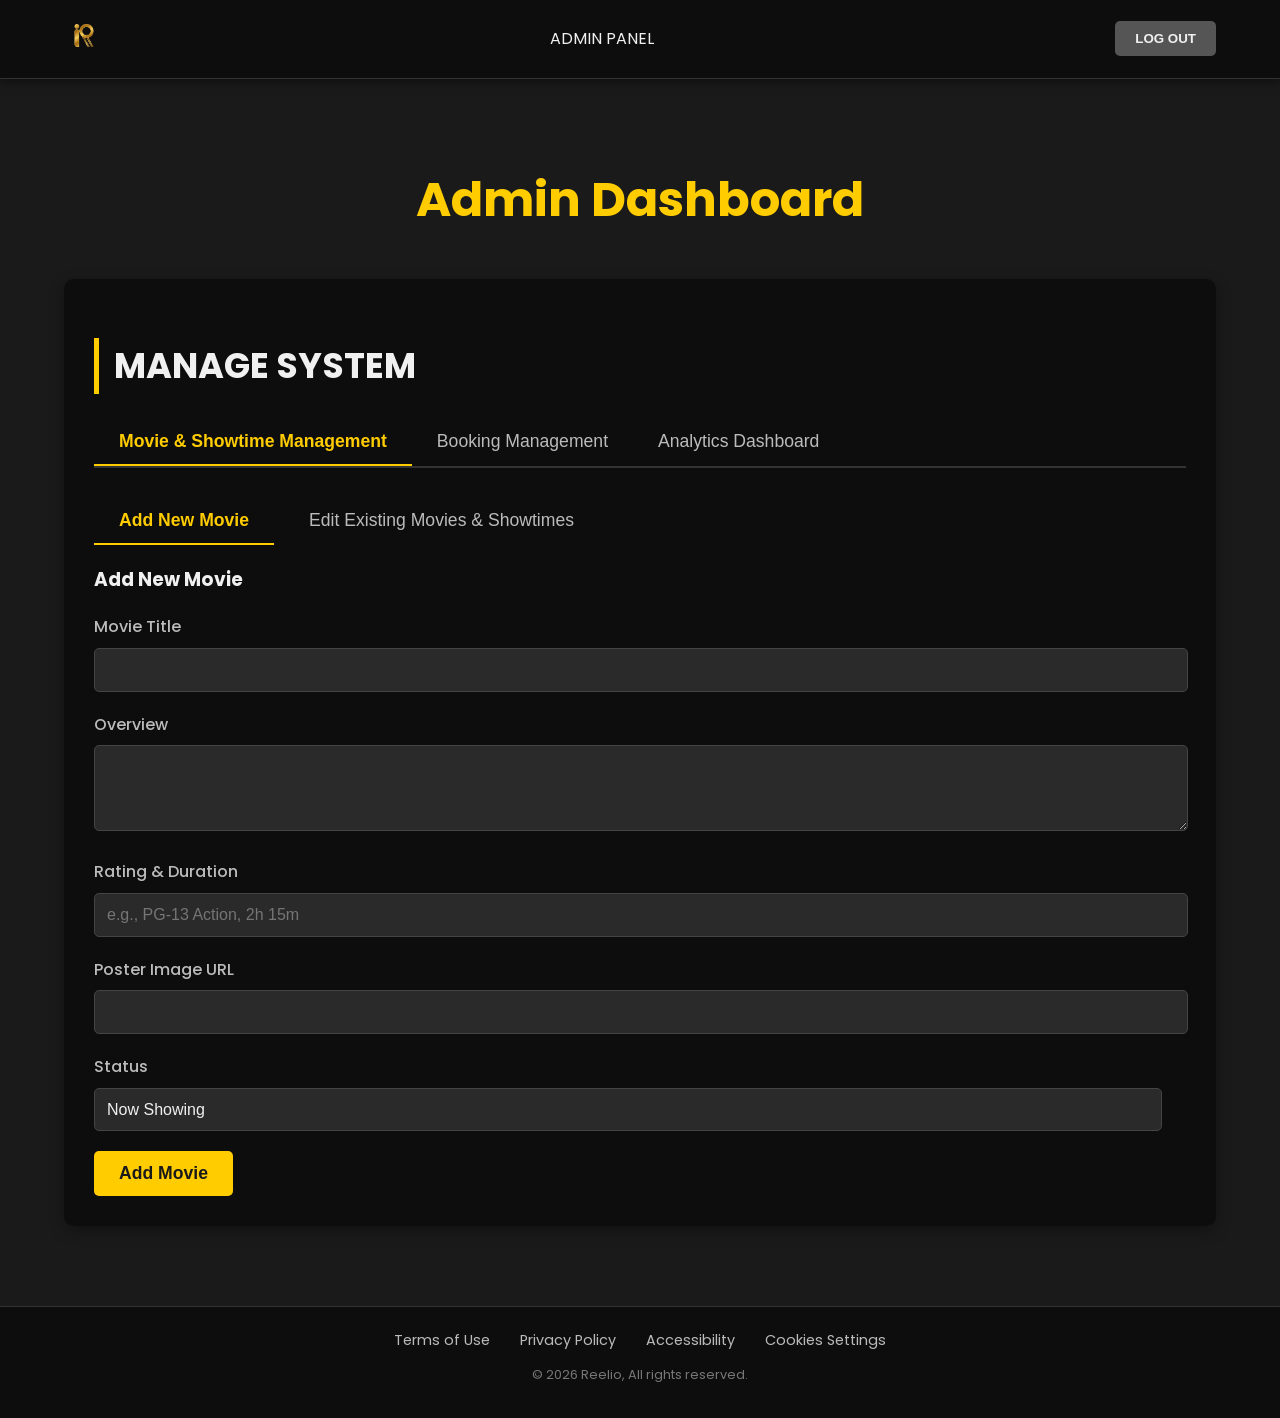
==== commit c40e834d: "Update admin.html" ====
--- a/reelio-frontend/admin.html
+++ b/reelio-frontend/admin.html
@@ -27,7 +27,6 @@
             <h2>MANAGE SYSTEM</h2>
             <div class="admin-tabs">
                 <button class="admin-tab-btn active" data-tab="movieManagement">Movie & Showtime Management</button>
-                <!-- Removed showtimeManagementTab -->
                 <button class="admin-tab-btn" data-tab="bookingManagement">Booking Management</button>
                 <button class="admin-tab-btn" data-tab="analytics">Analytics Dashboard</button>
             </div>
@@ -74,8 +73,8 @@
             <!-- LOCATION MANAGEMENT TAB CONTENT (Kept for now) -->
             <div id="locationManagementTab" class="tab-content">
                 <!-- Content will be dynamically loaded by admin.js -->
-                <h3>Location Management (Placeholder)</h3>
-                <p>This section manages cinema locations, theaters, and seating capacities.</p>
+                <h3>Cinema Management (Placeholder)</h3>
+                <p>This section manages cinemas, theaters, and seating capacities.</p>
             </div>
 
             <!-- BOOKING MANAGEMENT TAB CONTENT (UPDATED) -->
@@ -83,9 +82,9 @@
                 <h3>Booking Management</h3>
                 <div class="admin-tabs-sub">
                     <button class="admin-tab-btn active" data-location="all">All Ticket Transactions</button>
-                    <button class="admin-tab-btn" data-location="SM San Mateo">SM San Mateo Bookings</button>
-                    <button class="admin-tab-btn" data-location="SM Megamall">SM Megamall Bookings</button>
-                    <button class="admin-tab-btn" data-location="Ayala Malls Feliz">Ayala Malls Feliz Bookings</button>
+                    <button class="admin-tab-btn" data-location="Cinema 1">Cinema 1 Bookings</button>
+                    <button class="admin-tab-btn" data-location="Cinema 2">Cinema 2 Bookings</button>
+                    <button class="admin-tab-btn" data-location="Cinema 3">Cinema 3 Bookings</button>
                 </div>
                 <div id="bookingsListContainer">
                     <p>Loading bookings...</p>
@@ -124,7 +123,9 @@
                     <div class="form-group" id="editTrailerUrlGroup" style="display:none;"><label for="editMovieTrailerUrl">Trailer URL</label><input type="text" id="editMovieTrailerUrl"></div>
 
                     <!-- INTEGRATED SHOWTIME MANAGEMENT -->
-                    <h3>Showtimes Management (For Movie ID: <span id="showtimeMovieIdDisplay"></span>)</h3>
+                    <!-- *** FIX: Added missing element ID 'showtimeMovieIdDisplay' here *** -->
+                    <p style="font-size: 0.9em; color: #bbb;">Editing Movie ID: <span id="showtimeMovieIdDisplay"></span></p> 
+                    <h3>Showtimes Management (Cinema/Date/Time)</h3>
                     <div id="editShowtimesContainer" class="showtimes-container">
                         <p>Loading showtimes...</p> 
                     </div>
@@ -132,7 +133,7 @@
 
                     <div class="form-actions">
                         <button type="submit" class="btn-primary">Save Changes</button>
-                        <button type="button" class="btn-delete" onclick="deleteMovie()">Delete Movie</button>
+                        <button type="button" class="btn-delete" onclick="deleteMovie()">Remove Movie</button>
                     </div>
                 </form>
             </div>
--- a/reelio-frontend/style.css
+++ b/reelio-frontend/style.css
@@ -1,3 +1,5 @@
+/* style.css (COMBINED AND CORRECTED FOR ADMIN TABS) */
+
 html {
     scroll-behavior: smooth;
 }
@@ -9,6 +11,10 @@
     background-color: #1a1a1a; /* Dark background */
     color: #f0f0f0; /* Light text color */
     line-height: 1.6;
+    /* Set body to use flex for pushing footer to bottom */
+    display: flex;
+    flex-direction: column;
+    min-height: 100vh; 
 }
 
 a {
@@ -81,7 +87,6 @@
 
 .logo img {
     height: 40px; /* Adjust as needed */
-
 }
 
 .main-nav ul {
@@ -123,11 +128,6 @@
     color: #ffcc00;
 }
 
-.page-title {
-    font-size: 14px;
-    text-transform: uppercase;
-    color: #bbb;
-}
 
 /* Hero Section (Slideshow) */
 .hero-section {
@@ -231,8 +231,6 @@
 
 .movie-card img {
     width: 160%;
-    /* New height for landscape aspect ratio */
-    /* Example: if width is 220px, height will be around 132px for a 16:9 ish ratio */
     height: 180px; /* Adjust this value to control the landscape height */
     object-fit: cover; /* Ensures the image covers the area, cropping if necessary */
     border-radius: 8px;
@@ -353,9 +351,9 @@
 }
 
 .captcha span img {
-    height: 30px; /* Adjust captcha icon size */
+    height: 30px; /* Placeholder for captcha box */
     margin-left: 10px;
-    background-color: #444; /* Placeholder for captcha box */
+    background-color: #444;
     padding: 5px;
     border-radius: 3px;
 }
@@ -399,6 +397,7 @@
     padding: 20px 5%;
     text-align: center;
     border-top: 1px solid #333;
+    margin-top: auto; /* Pushes footer to the bottom */
 }
 
 .footer-nav ul {
@@ -925,7 +924,8 @@
     color: #bbb;
 }
 
-.payment-form input[type="text"] {
+.payment-form input[type="text"],
+.payment-form input[type="tel"] {
     width: calc(100% - 24px); /* Account for padding and border */
     padding: 12px;
     border: 1px solid #444;
@@ -933,6 +933,10 @@
     background-color: #2a2a2a;
     color: #f0f0f0;
     font-size: 1em;
+    /* Added for cross-browser consistency */
+    -webkit-appearance: none;
+    -moz-appearance: none;
+    appearance: none;
 }
 
 .payment-form .form-row {
@@ -1004,68 +1008,6 @@
     margin: 30px auto 0;
 }
 
-/* Payment Details Form Styles */
-.payment-details-section {
-    flex: 2; /* Takes up two parts of the space, making it wider */
-    background-color: #0d0d0d;
-    padding: 30px;
-    border-radius: 10px;
-    box-shadow: 0 5px 15px rgba(0, 0, 0, 0.3);
-}
-
-.payment-details-section h2 {
-    font-size: 2em;
-    margin-bottom: 25px;
-    border-left: 5px solid #ffcc00;
-    padding-left: 15px;
-    display: inline-block;
-}
-
-.payment-form .form-group {
-    margin-bottom: 20px;
-}
-
-.payment-form label {
-    display: block;
-    margin-bottom: 8px;
-    font-weight: 500;
-    color: #bbb;
-}
-
-/* Consolidated and fixed input styling for consistency */
-.payment-form input[type="text"],
-.payment-form input[type="tel"] {
-    width: calc(100% - 24px); /* Account for padding and border */
-    padding: 12px;
-    border: 1px solid #444;
-    border-radius: 5px;
-    background-color: #2a2a2a;
-    color: #f0f0f0;
-    font-size: 1em;
-    /* Added for cross-browser consistency */
-    -webkit-appearance: none;
-    -moz-appearance: none;
-    appearance: none;
-}
-
-.payment-form .form-row {
-    display: flex;
-    gap: 20px;
-}
-
-.payment-form .form-row .form-group {
-    flex: 1; /* Each group in the row takes equal space */
-}
-
-.payment-actions {
-    display: flex;
-    justify-content: flex-end; /* Align buttons to the right */
-    gap: 15px;
-    margin-top: 30px;
-    padding-top: 20px;
-    border-top: 1px solid #333;
-}
-
 /* Payment Success Page Styles */
 .payment-success-page {
     display: flex;
@@ -1189,19 +1131,6 @@
     border-color: #888;
 }
 
-/* Optional: Make the footer fixed at the bottom for this page if content is short */
-/* If you want a fixed footer when content is short, you might need to adjust body/main min-height */
-/* Or use flexbox on the body: */
-/*
-body {
-    display: flex;
-    flex-direction: column;
-    min-height: 100vh;
-}
-main {
-    flex-grow: 1;
-}
-*/
 
 /* Styles for Payment Options Buttons */
 .payment-options {
@@ -1319,7 +1248,7 @@
     font-weight: 600;
     font-size: 1em;
     transition: background-color 0.3s ease;
-    display: inline-block; /* To allow text alignment and margin */
+    display: inline-block; 
     margin-top: 20px;
 }
 
@@ -1356,17 +1285,12 @@
     display: inline-block;
 }
 
-.admin-section h3 {
-    font-size: 1.8em;
-    color: #f0f0f0;
-    margin-top: 30px;
-    margin-bottom: 20px;
-}
-
+/* Admin Tabs */
 .admin-tabs {
     display: flex;
     margin-bottom: 30px;
     border-bottom: 2px solid #333;
+    flex-wrap: wrap; /* Allow wrapping */
 }
 
 .admin-tab-btn {
@@ -1398,6 +1322,14 @@
     display: block;
 }
 
+/* Sub Tabs for Movie Management */
+.admin-tabs-sub {
+    display: flex;
+    margin-bottom: 20px;
+    gap: 10px;
+}
+
+/* Admin Forms */
 .admin-form .form-group {
     margin-bottom: 20px;
 }
@@ -1413,21 +1345,20 @@
 .admin-form input[type="date"],
 .admin-form textarea,
 .admin-form select {
-    width: calc(100% - 24px); /* Account for padding and border */
+    width: calc(100% - 24px);
     padding: 12px;
     border: 1px solid #444;
     border-radius: 5px;
     background-color: #2a2a2a;
     color: #f0f0f0;
     font-size: 1em;
-    /* Added for cross-browser consistency */
     -webkit-appearance: none;
     -moz-appearance: none;
     appearance: none;
 }
 
 .admin-form textarea {
-    resize: vertical; /* Allow vertical resizing for text areas */
+    resize: vertical;
 }
 
 .admin-form button {
@@ -1482,8 +1413,8 @@
 
 .movie-management-controls input[type="text"],
 .movie-management-controls select {
-    flex: 1; /* Allows them to take up equal space */
-    min-width: 200px; /* Minimum width before wrapping */
+    flex: 1;
+    min-width: 200px;
 }
 
 /* Admin Movie Grid for Edit Tab */
@@ -1498,7 +1429,6 @@
     border-radius: 8px;
     overflow: hidden;
     box-shadow: 0 3px 10px rgba(0, 0, 0, 0.3);
-    text-align: center;
     cursor: pointer;
     transition: transform 0.2s ease, box-shadow 0.2s ease;
 }
@@ -1510,7 +1440,7 @@
 
 .admin-movie-card img {
     width: 100%;
-    height: 250px; /* Fixed height for posters */
+    height: 250px; 
     object-fit: cover;
     border-bottom: 1px solid #333;
 }
@@ -1535,7 +1465,7 @@
     padding: 15px;
     margin-top: 20px;
     margin-bottom: 20px;
-    max-height: 250px; /* Limit height for scroll */
+    max-height: 250px; 
     overflow-y: auto;
 }
 
@@ -1556,7 +1486,7 @@
 .showtime-entry input,
 .showtime-entry select {
     flex: 1;
-    min-width: 100px; /* Adjust as needed */
+    min-width: 100px;
 }
 
 .showtime-entry .remove-showtime-btn {
@@ -1580,4 +1510,286 @@
     margin-top: 30px;
     border-top: 1px solid #333;
     padding-top: 20px;
-}+}
+
+/* --- STYLES ADDED FOR ADMIN PANEL --- */
+
+/* Admin Page Base */
+.admin-page {
+    padding: 40px 5%;
+    margin-top: 90px; /* Space for fixed header */
+}
+
+.admin-page h1 {
+    font-size: 3em;
+    color: #ffcc00;
+    margin-bottom: 40px;
+    text-align: center;
+}
+
+.admin-section {
+    background-color: #0d0d0d;
+    padding: 30px;
+    border-radius: 10px;
+    box-shadow: 0 5px 15px rgba(0, 0, 0, 0.3);
+    margin-bottom: 40px;
+}
+
+.admin-section h2 {
+    font-size: 2.2em;
+    margin-bottom: 25px;
+    border-left: 5px solid #ffcc00;
+    padding-left: 15px;
+    display: inline-block;
+}
+
+/* Admin Tabs */
+.admin-tabs {
+    display: flex;
+    margin-bottom: 30px;
+    border-bottom: 2px solid #333;
+    flex-wrap: wrap; /* Allow wrapping */
+}
+
+.admin-tab-btn {
+    background-color: transparent;
+    border: none;
+    color: #bbb;
+    padding: 12px 25px;
+    font-size: 1.1em;
+    cursor: pointer;
+    transition: color 0.3s ease, border-bottom 0.3s ease;
+    border-bottom: 2px solid transparent;
+}
+
+.admin-tab-btn:hover {
+    color: #f0f0f0;
+}
+
+.admin-tab-btn.active {
+    color: #ffcc00;
+    border-bottom: 2px solid #ffcc00;
+    font-weight: 600;
+}
+
+.tab-content {
+    display: none;
+}
+
+.tab-content.active {
+    display: block;
+}
+
+/* Sub Tabs for Movie Management */
+.admin-tabs-sub {
+    display: flex;
+    margin-bottom: 20px;
+    gap: 10px;
+}
+
+/* Admin Forms */
+.admin-form .form-group {
+    margin-bottom: 20px;
+}
+
+.admin-form label {
+    display: block;
+    margin-bottom: 8px;
+    font-weight: 500;
+    color: #bbb;
+}
+
+.admin-form input[type="text"],
+.admin-form input[type="date"],
+.admin-form textarea,
+.admin-form select {
+    width: calc(100% - 24px);
+    padding: 12px;
+    border: 1px solid #444;
+    border-radius: 5px;
+    background-color: #2a2a2a;
+    color: #f0f0f0;
+    font-size: 1em;
+    -webkit-appearance: none;
+    -moz-appearance: none;
+    appearance: none;
+}
+
+.admin-form textarea {
+    resize: vertical;
+}
+
+.admin-form button {
+    padding: 12px 25px;
+    border-radius: 5px;
+    cursor: pointer;
+    font-weight: 600;
+    font-size: 1.1em;
+    transition: background-color 0.3s ease, color 0.3s ease;
+}
+
+.admin-form .btn-primary {
+    background-color: #ffcc00;
+    color: #1a1a1a;
+    border: none;
+    margin-right: 15px;
+}
+
+.admin-form .btn-primary:hover {
+    background-color: #e6b800;
+}
+
+.admin-form .btn-secondary {
+    background-color: #444;
+    color: #f0f0f0;
+    border: 1px solid #666;
+}
+
+.admin-form .btn-secondary:hover {
+    background-color: #666;
+    border-color: #888;
+}
+
+.admin-form .btn-delete {
+    background-color: #d9534f; /* Red for delete */
+    color: #f0f0f0;
+    border: none;
+    margin-left: 15px;
+}
+
+.admin-form .btn-delete:hover {
+    background-color: #c9302c;
+}
+
+/* Movie Management Controls (for editing/searching) */
+.movie-management-controls {
+    display: flex;
+    gap: 20px;
+    margin-bottom: 30px;
+    flex-wrap: wrap;
+}
+
+.movie-management-controls input[type="text"],
+.movie-management-controls select {
+    flex: 1;
+    min-width: 200px;
+}
+
+/* Admin Movie Grid for Edit Tab */
+.admin-movie-grid {
+    display: grid;
+    grid-template-columns: repeat(auto-fill, minmax(200px, 1fr));
+    gap: 25px;
+}
+
+.admin-movie-card {
+    background-color: #1a1a1a;
+    border-radius: 8px;
+    overflow: hidden;
+    box-shadow: 0 3px 10px rgba(0, 0, 0, 0.3);
+    cursor: pointer;
+    transition: transform 0.2s ease, box-shadow 0.2s ease;
+}
+
+.admin-movie-card:hover {
+    transform: translateY(-5px);
+    box-shadow: 0 8px 20px rgba(0, 0, 0, 0.5);
+}
+
+.admin-movie-card img {
+    width: 100%;
+    height: 250px; 
+    object-fit: cover;
+    border-bottom: 1px solid #333;
+}
+
+.admin-movie-card h4 {
+    font-size: 1.2em;
+    margin: 15px 10px 5px;
+    color: #f0f0f0;
+}
+
+.admin-movie-card p {
+    font-size: 0.9em;
+    color: #bbb;
+    margin-bottom: 15px;
+}
+
+/* Showtime Editor within Edit Modal */
+.showtimes-container {
+    background-color: #1a1a1a;
+    border: 1px solid #333;
+    border-radius: 5px;
+    padding: 15px;
+    margin-top: 20px;
+    margin-bottom: 20px;
+    max-height: 250px; 
+    overflow-y: auto;
+}
+
+.showtime-entry {
+    display: flex;
+    gap: 15px;
+    margin-bottom: 15px;
+    align-items: center;
+    border-bottom: 1px dashed #333;
+    padding-bottom: 15px;
+}
+
+.showtime-entry:last-child {
+    border-bottom: none;
+    padding-bottom: 0;
+}
+
+.showtime-entry input,
+.showtime-entry select {
+    flex: 1;
+    min-width: 100px;
+}
+
+.showtime-entry .remove-showtime-btn {
+    background-color: #dc3545;
+    color: white;
+    border: none;
+    padding: 8px 12px;
+    border-radius: 4px;
+    cursor: pointer;
+    font-size: 0.9em;
+    transition: background-color 0.2s ease;
+}
+
+.showtime-entry .remove-showtime-btn:hover {
+    background-color: #c82333;
+}
+
+.form-actions {
+    display: flex;
+    justify-content: flex-end;
+    margin-top: 30px;
+    border-top: 1px solid #333;
+    padding-top: 20px;
+}
+
+/* --- Admin Table Styles (NEW) --- */
+.admin-table {
+    width: 100%;
+    border-collapse: collapse;
+    margin-top: 20px;
+}
+
+.admin-table th, .admin-table td {
+    border: 1px solid #333;
+    padding: 12px;
+    text-align: left;
+}
+
+.admin-table thead th {
+    background-color: #1a1a1a;
+    color: #ffcc00;
+    font-weight: 600;
+}
+
+.admin-table tbody tr:nth-child(even) {
+    background-color: #111111;
+}
+/* --- END OF ADMIN STYLES --- */
